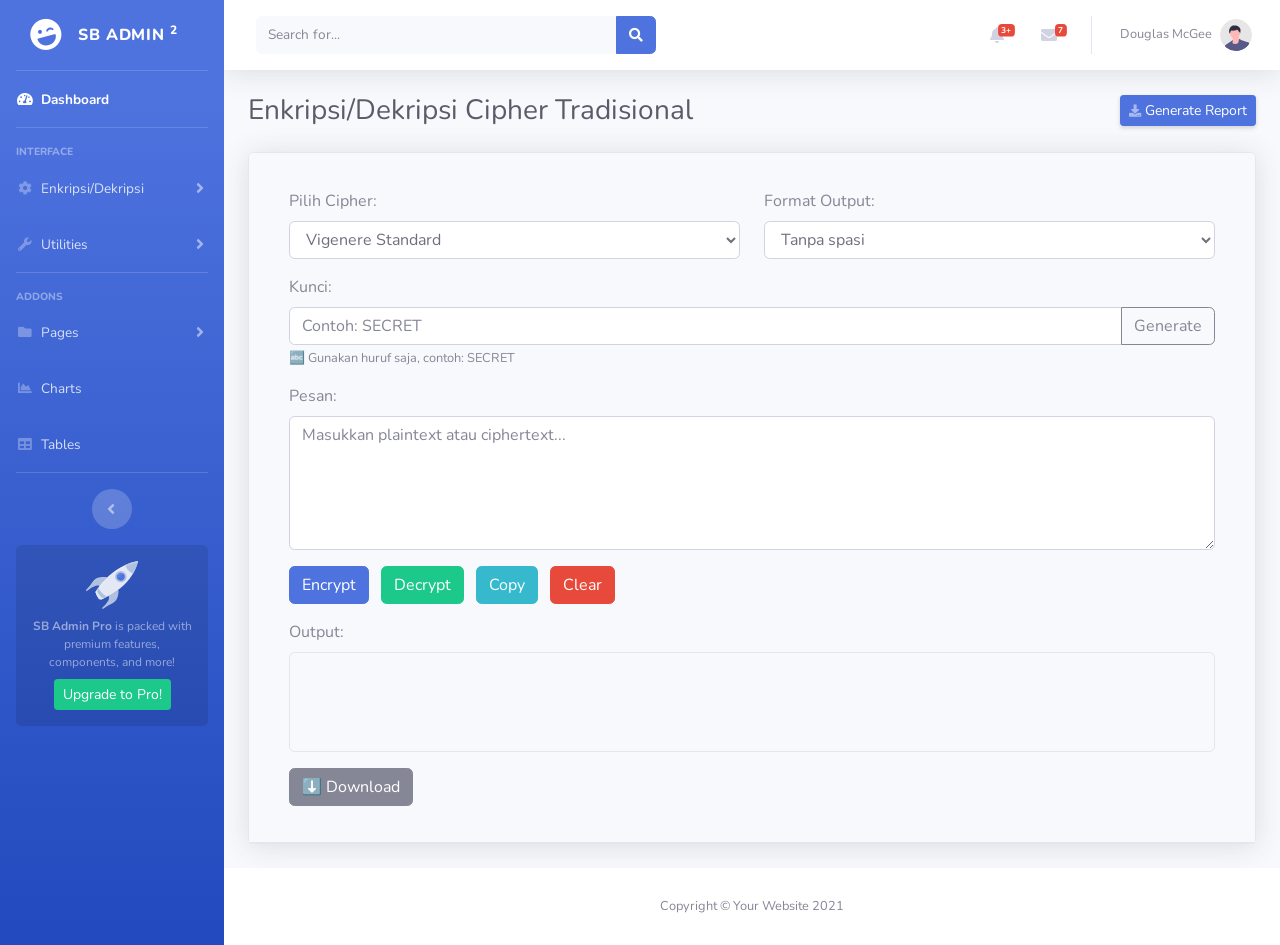
==== dasar.html @ 68fb073e "first commit" ====
<!doctype html>
<html lang="en">
  <head>
    <meta charset="utf-8" />
    <meta http-equiv="X-UA-Compatible" content="IE=edge" />
    <meta
      name="viewport"
      content="width=device-width, initial-scale=1, shrink-to-fit=no"
    />
    <meta name="description" content="" />
    <meta name="author" content="" />

    <title>SB Admin 2 - Dashboard</title>

    <!-- Custom fonts for this template-->
    <link
      href="vendor/fontawesome-free/css/all.min.css"
      rel="stylesheet"
      type="text/css"
    />
    <link
      href="https://fonts.googleapis.com/css?family=Nunito:200,200i,300,300i,400,400i,600,600i,700,700i,800,800i,900,900i"
      rel="stylesheet"
    />

    <!-- Custom styles for this template-->
    <link href="css/sb-admin-2.min.css" rel="stylesheet" />
  </head>

  <body id="page-top">
    <!-- Page Wrapper -->
    <div id="wrapper">
      <!-- Sidebar -->
      <ul
        class="navbar-nav bg-gradient-primary sidebar sidebar-dark accordion"
        id="accordionSidebar"
      >
        <!-- Sidebar - Brand -->
        <a
          class="sidebar-brand d-flex align-items-center justify-content-center"
          href="index.html"
        >
          <div class="sidebar-brand-icon rotate-n-15">
            <i class="fas fa-laugh-wink"></i>
          </div>
          <div class="sidebar-brand-text mx-3">SB Admin <sup>2</sup></div>
        </a>

        <!-- Divider -->
        <hr class="sidebar-divider my-0" />

        <!-- Nav Item - Dashboard -->
        <li class="nav-item active">
          <a class="nav-link" href="index.html">
            <i class="fas fa-fw fa-tachometer-alt"></i>
            <span>Dashboard</span></a
          >
        </li>

        <!-- Divider -->
        <hr class="sidebar-divider" />

        <!-- Heading -->
        <div class="sidebar-heading">Interface</div>

        <!-- Nav Item - Pages Collapse Menu -->
        <li class="nav-item">
          <a
            class="nav-link collapsed"
            href="#"
            data-toggle="collapse"
            data-target="#collapseTwo"
            aria-expanded="true"
            aria-controls="collapseTwo"
          >
            <i class="fas fa-fw fa-cog"></i>
            <span>Enkripsi/Dekripsi</span>
          </a>
          <div
            id="collapseTwo"
            class="collapse"
            aria-labelledby="headingTwo"
            data-parent="#accordionSidebar"
          >
            <div class="bg-white py-2 collapse-inner rounded">
              <h6 class="collapse-header">Custom Components:</h6>
              <a class="collapse-item" href="dasar.html">Dasar</a>
              <a class="collapse-item" href="modern.html">Modern</a>
              <a class="collapse-item" href="upload.html">Upload File</a>
              <a class="collapse-item" href="realtime.html">Real Time</a>
            </div>
          </div>
        </li>

        <!-- Nav Item - Utilities Collapse Menu -->
        <li class="nav-item">
          <a
            class="nav-link collapsed"
            href="#"
            data-toggle="collapse"
            data-target="#collapseUtilities"
            aria-expanded="true"
            aria-controls="collapseUtilities"
          >
            <i class="fas fa-fw fa-wrench"></i>
            <span>Utilities</span>
          </a>
          <div
            id="collapseUtilities"
            class="collapse"
            aria-labelledby="headingUtilities"
            data-parent="#accordionSidebar"
          >
            <div class="bg-white py-2 collapse-inner rounded">
              <h6 class="collapse-header">Custom Utilities:</h6>
              <a class="collapse-item" href="utilities-color.html">Colors</a>
              <a class="collapse-item" href="utilities-border.html">Borders</a>
              <a class="collapse-item" href="utilities-animation.html"
                >Animations</a
              >
              <a class="collapse-item" href="utilities-other.html">Other</a>
            </div>
          </div>
        </li>

        <!-- Divider -->
        <hr class="sidebar-divider" />

        <!-- Heading -->
        <div class="sidebar-heading">Addons</div>

        <!-- Nav Item - Pages Collapse Menu -->
        <li class="nav-item">
          <a
            class="nav-link collapsed"
            href="#"
            data-toggle="collapse"
            data-target="#collapsePages"
            aria-expanded="true"
            aria-controls="collapsePages"
          >
            <i class="fas fa-fw fa-folder"></i>
            <span>Pages</span>
          </a>
          <div
            id="collapsePages"
            class="collapse"
            aria-labelledby="headingPages"
            data-parent="#accordionSidebar"
          >
            <div class="bg-white py-2 collapse-inner rounded">
              <h6 class="collapse-header">Login Screens:</h6>
              <a class="collapse-item" href="login.html">Login</a>
              <a class="collapse-item" href="register.html">Register</a>
              <a class="collapse-item" href="forgot-password.html"
                >Forgot Password</a
              >
              <div class="collapse-divider"></div>
              <h6 class="collapse-header">Other Pages:</h6>
              <a class="collapse-item" href="404.html">404 Page</a>
              <a class="collapse-item" href="blank.html">Blank Page</a>
            </div>
          </div>
        </li>

        <!-- Nav Item - Charts -->
        <li class="nav-item">
          <a class="nav-link" href="charts.html">
            <i class="fas fa-fw fa-chart-area"></i>
            <span>Charts</span></a
          >
        </li>

        <!-- Nav Item - Tables -->
        <li class="nav-item">
          <a class="nav-link" href="tables.html">
            <i class="fas fa-fw fa-table"></i>
            <span>Tables</span></a
          >
        </li>

        <!-- Divider -->
        <hr class="sidebar-divider d-none d-md-block" />

        <!-- Sidebar Toggler (Sidebar) -->
        <div class="text-center d-none d-md-inline">
          <button class="rounded-circle border-0" id="sidebarToggle"></button>
        </div>

        <!-- Sidebar Message -->
        <div class="sidebar-card d-none d-lg-flex">
          <img
            class="sidebar-card-illustration mb-2"
            src="img/undraw_rocket.svg"
            alt="..."
          />
          <p class="text-center mb-2">
            <strong>SB Admin Pro</strong> is packed with premium features,
            components, and more!
          </p>
          <a
            class="btn btn-success btn-sm"
            href="https://startbootstrap.com/theme/sb-admin-pro"
            >Upgrade to Pro!</a
          >
        </div>
      </ul>
      <!-- End of Sidebar -->

      <!-- Content Wrapper -->
      <div id="content-wrapper" class="d-flex flex-column">
        <!-- Main Content -->
        <div id="content">
          <!-- Topbar -->
          <nav
            class="navbar navbar-expand navbar-light bg-white topbar mb-4 static-top shadow"
          >
            <!-- Sidebar Toggle (Topbar) -->
            <button
              id="sidebarToggleTop"
              class="btn btn-link d-md-none rounded-circle mr-3"
            >
              <i class="fa fa-bars"></i>
            </button>

            <!-- Topbar Search -->
            <form
              class="d-none d-sm-inline-block form-inline mr-auto ml-md-3 my-2 my-md-0 mw-100 navbar-search"
            >
              <div class="input-group">
                <input
                  type="text"
                  class="form-control bg-light border-0 small"
                  placeholder="Search for..."
                  aria-label="Search"
                  aria-describedby="basic-addon2"
                />
                <div class="input-group-append">
                  <button class="btn btn-primary" type="button">
                    <i class="fas fa-search fa-sm"></i>
                  </button>
                </div>
              </div>
            </form>

            <!-- Topbar Navbar -->
            <ul class="navbar-nav ml-auto">
              <!-- Nav Item - Search Dropdown (Visible Only XS) -->
              <li class="nav-item dropdown no-arrow d-sm-none">
                <a
                  class="nav-link dropdown-toggle"
                  href="#"
                  id="searchDropdown"
                  role="button"
                  data-toggle="dropdown"
                  aria-haspopup="true"
                  aria-expanded="false"
                >
                  <i class="fas fa-search fa-fw"></i>
                </a>
                <!-- Dropdown - Messages -->
                <div
                  class="dropdown-menu dropdown-menu-right p-3 shadow animated--grow-in"
                  aria-labelledby="searchDropdown"
                >
                  <form class="form-inline mr-auto w-100 navbar-search">
                    <div class="input-group">
                      <input
                        type="text"
                        class="form-control bg-light border-0 small"
                        placeholder="Search for..."
                        aria-label="Search"
                        aria-describedby="basic-addon2"
                      />
                      <div class="input-group-append">
                        <button class="btn btn-primary" type="button">
                          <i class="fas fa-search fa-sm"></i>
                        </button>
                      </div>
                    </div>
                  </form>
                </div>
              </li>

              <!-- Nav Item - Alerts -->
              <li class="nav-item dropdown no-arrow mx-1">
                <a
                  class="nav-link dropdown-toggle"
                  href="#"
                  id="alertsDropdown"
                  role="button"
                  data-toggle="dropdown"
                  aria-haspopup="true"
                  aria-expanded="false"
                >
                  <i class="fas fa-bell fa-fw"></i>
                  <!-- Counter - Alerts -->
                  <span class="badge badge-danger badge-counter">3+</span>
                </a>
                <!-- Dropdown - Alerts -->
                <div
                  class="dropdown-list dropdown-menu dropdown-menu-right shadow animated--grow-in"
                  aria-labelledby="alertsDropdown"
                >
                  <h6 class="dropdown-header">Alerts Center</h6>
                  <a class="dropdown-item d-flex align-items-center" href="#">
                    <div class="mr-3">
                      <div class="icon-circle bg-primary">
                        <i class="fas fa-file-alt text-white"></i>
                      </div>
                    </div>
                    <div>
                      <div class="small text-gray-500">December 12, 2019</div>
                      <span class="font-weight-bold"
                        >A new monthly report is ready to download!</span
                      >
                    </div>
                  </a>
                  <a class="dropdown-item d-flex align-items-center" href="#">
                    <div class="mr-3">
                      <div class="icon-circle bg-success">
                        <i class="fas fa-donate text-white"></i>
                      </div>
                    </div>
                    <div>
                      <div class="small text-gray-500">December 7, 2019</div>
                      $290.29 has been deposited into your account!
                    </div>
                  </a>
                  <a class="dropdown-item d-flex align-items-center" href="#">
                    <div class="mr-3">
                      <div class="icon-circle bg-warning">
                        <i class="fas fa-exclamation-triangle text-white"></i>
                      </div>
                    </div>
                    <div>
                      <div class="small text-gray-500">December 2, 2019</div>
                      Spending Alert: We've noticed unusually high spending for
                      your account.
                    </div>
                  </a>
                  <a
                    class="dropdown-item text-center small text-gray-500"
                    href="#"
                    >Show All Alerts</a
                  >
                </div>
              </li>

              <!-- Nav Item - Messages -->
              <li class="nav-item dropdown no-arrow mx-1">
                <a
                  class="nav-link dropdown-toggle"
                  href="#"
                  id="messagesDropdown"
                  role="button"
                  data-toggle="dropdown"
                  aria-haspopup="true"
                  aria-expanded="false"
                >
                  <i class="fas fa-envelope fa-fw"></i>
                  <!-- Counter - Messages -->
                  <span class="badge badge-danger badge-counter">7</span>
                </a>
                <!-- Dropdown - Messages -->
                <div
                  class="dropdown-list dropdown-menu dropdown-menu-right shadow animated--grow-in"
                  aria-labelledby="messagesDropdown"
                >
                  <h6 class="dropdown-header">Message Center</h6>
                  <a class="dropdown-item d-flex align-items-center" href="#">
                    <div class="dropdown-list-image mr-3">
                      <img
                        class="rounded-circle"
                        src="img/undraw_profile_1.svg"
                        alt="..."
                      />
                      <div class="status-indicator bg-success"></div>
                    </div>
                    <div class="font-weight-bold">
                      <div class="text-truncate">
                        Hi there! I am wondering if you can help me with a
                        problem I've been having.
                      </div>
                      <div class="small text-gray-500">Emily Fowler · 58m</div>
                    </div>
                  </a>
                  <a class="dropdown-item d-flex align-items-center" href="#">
                    <div class="dropdown-list-image mr-3">
                      <img
                        class="rounded-circle"
                        src="img/undraw_profile_2.svg"
                        alt="..."
                      />
                      <div class="status-indicator"></div>
                    </div>
                    <div>
                      <div class="text-truncate">
                        I have the photos that you ordered last month, how would
                        you like them sent to you?
                      </div>
                      <div class="small text-gray-500">Jae Chun · 1d</div>
                    </div>
                  </a>
                  <a class="dropdown-item d-flex align-items-center" href="#">
                    <div class="dropdown-list-image mr-3">
                      <img
                        class="rounded-circle"
                        src="img/undraw_profile_3.svg"
                        alt="..."
                      />
                      <div class="status-indicator bg-warning"></div>
                    </div>
                    <div>
                      <div class="text-truncate">
                        Last month's report looks great, I am very happy with
                        the progress so far, keep up the good work!
                      </div>
                      <div class="small text-gray-500">Morgan Alvarez · 2d</div>
                    </div>
                  </a>
                  <a class="dropdown-item d-flex align-items-center" href="#">
                    <div class="dropdown-list-image mr-3">
                      <img
                        class="rounded-circle"
                        src="https://source.unsplash.com/Mv9hjnEUHR4/60x60"
                        alt="..."
                      />
                      <div class="status-indicator bg-success"></div>
                    </div>
                    <div>
                      <div class="text-truncate">
                        Am I a good boy? The reason I ask is because someone
                        told me that people say this to all dogs, even if they
                        aren't good...
                      </div>
                      <div class="small text-gray-500">
                        Chicken the Dog · 2w
                      </div>
                    </div>
                  </a>
                  <a
                    class="dropdown-item text-center small text-gray-500"
                    href="#"
                    >Read More Messages</a
                  >
                </div>
              </li>

              <div class="topbar-divider d-none d-sm-block"></div>

              <!-- Nav Item - User Information -->
              <li class="nav-item dropdown no-arrow">
                <a
                  class="nav-link dropdown-toggle"
                  href="#"
                  id="userDropdown"
                  role="button"
                  data-toggle="dropdown"
                  aria-haspopup="true"
                  aria-expanded="false"
                >
                  <span class="mr-2 d-none d-lg-inline text-gray-600 small"
                    >Douglas McGee</span
                  >
                  <img
                    class="img-profile rounded-circle"
                    src="img/undraw_profile.svg"
                  />
                </a>
                <!-- Dropdown - User Information -->
                <div
                  class="dropdown-menu dropdown-menu-right shadow animated--grow-in"
                  aria-labelledby="userDropdown"
                >
                  <a class="dropdown-item" href="#">
                    <i class="fas fa-user fa-sm fa-fw mr-2 text-gray-400"></i>
                    Profile
                  </a>
                  <a class="dropdown-item" href="#">
                    <i class="fas fa-cogs fa-sm fa-fw mr-2 text-gray-400"></i>
                    Settings
                  </a>
                  <a class="dropdown-item" href="#">
                    <i class="fas fa-list fa-sm fa-fw mr-2 text-gray-400"></i>
                    Activity Log
                  </a>
                  <div class="dropdown-divider"></div>
                  <a
                    class="dropdown-item"
                    href="#"
                    data-toggle="modal"
                    data-target="#logoutModal"
                  >
                    <i
                      class="fas fa-sign-out-alt fa-sm fa-fw mr-2 text-gray-400"
                    ></i>
                    Logout
                  </a>
                </div>
              </li>
            </ul>
          </nav>
          <!-- End of Topbar -->

          <!-- Begin Page Content -->
          <div class="container-fluid">
            <!-- Page Heading -->
            <div
              class="d-sm-flex align-items-center justify-content-between mb-4"
            >
              <h1 class="h3 mb-0 text-gray-800">Enkripsi/Dekripsi Cipher Tradisional</h1>
              <a
                href="#"
                class="d-none d-sm-inline-block btn btn-sm btn-primary shadow-sm"
                ><i class="fas fa-download fa-sm text-white-50"></i> Generate
                Report</a
              >
            </div>

            <!-- Content Row -->

            <div class="row">
              <!-- Area Chart -->
              <div class="col-xl-12">
                <div class="card shadow mb-4">
                  <!-- Card Header - Dropdown -->
                  <div
                    class="card-header py-3 d-flex flex-column justify-content-between"
                  >                    
                    <div class="card-body">
                      <div id="basic-encrypt">
                        <!-- Row 1 -->
                        <div class="row mb-3">
                          <div class="col-md-6">
                            <label>Pilih Cipher:</label>
                            <select
                              id="cipherSelect"
                              class="form-control"
                              onchange="updateKeyHint()"
                            >
                              <option value="vigenere">
                                Vigenere Standard
                              </option>
                              <option value="autokey">Auto-Key Vigenere</option>
                              <option value="extended">
                                Extended Vigenere
                              </option>
                              <option value="affine">Affine Cipher</option>
                              <option value="playfair">Playfair Cipher</option>
                              <option value="hill">Hill Cipher (2x2)</option>
                            </select>
                          </div>

                          <div class="col-md-6">
                            <label>Format Output:</label>
                            <select id="cipherTextFormat" class="form-control">
                              <option value="none">Tanpa spasi</option>
                              <option value="group5">Kelompok 5 huruf</option>
                            </select>
                          </div>
                        </div>

                        <!-- Key -->
                        <div class="mb-3">
                          <label>Kunci:</label>
                          <div class="input-group">
                            <input
                              type="text"
                              id="keyInput"
                              class="form-control"
                              placeholder="Masukkan kunci"
                            />
                            <div class="input-group-append">
                              <button
                                class="btn btn-outline-secondary"
                                onclick="generateSimpleKey()"
                              >
                                Generate
                              </button>
                            </div>
                          </div>
                          <small
                            id="keyHint"
                            class="form-text text-muted"
                          ></small>
                        </div>

                        <!-- Text -->
                        <div class="mb-3">
                          <label>Pesan:</label>
                          <textarea
                            id="plaintextInput"
                            class="form-control"
                            rows="5"
                            placeholder="Masukkan plaintext atau ciphertext..."
                          ></textarea>
                        </div>

                        <!-- Buttons -->
                        <div class="mb-3">
                          <button
                            class="btn btn-primary mr-2"
                            onclick="encryptText()"
                          >
                            Encrypt
                          </button>
                          <button
                            class="btn btn-success mr-2"
                            onclick="decryptText()"
                          >
                            Decrypt
                          </button>
                          <button
                            class="btn btn-info mr-2"
                            onclick="copyOutput()"
                          >
                            Copy
                          </button>
                          <button class="btn btn-danger" onclick="clearForm()">
                            Clear
                          </button>
                        </div>

                        <!-- Output -->
                        <div class="mb-3">
                          <label>Output:</label>
                          <div
                            class="border p-3 bg-light rounded"
                            id="basicOutput"
                            style="min-height: 100px"
                          ></div>
                        </div>

                        <button
                          class="btn btn-secondary"
                          onclick="downloadOutput('basic')"
                        >
                          ⬇️ Download
                        </button>
                      </div>
                    </div>
                  </div>
                  <!-- Card Body -->
                </div>
              </div>
            </div>
          </div>
          <!-- /.container-fluid -->
        </div>
        <!-- End of Main Content -->

        <!-- Footer -->
        <footer class="sticky-footer bg-white">
          <div class="container my-auto">
            <div class="copyright text-center my-auto">
              <span>Copyright &copy; Your Website 2021</span>
            </div>
          </div>
        </footer>
        <!-- End of Footer -->
      </div>
      <!-- End of Content Wrapper -->
    </div>
    <!-- End of Page Wrapper -->

    <!-- Scroll to Top Button-->
    <a class="scroll-to-top rounded" href="#page-top">
      <i class="fas fa-angle-up"></i>
    </a>

    <!-- Logout Modal-->
    <div
      class="modal fade"
      id="logoutModal"
      tabindex="-1"
      role="dialog"
      aria-labelledby="exampleModalLabel"
      aria-hidden="true"
    >
      <div class="modal-dialog" role="document">
        <div class="modal-content">
          <div class="modal-header">
            <h5 class="modal-title" id="exampleModalLabel">Ready to Leave?</h5>
            <button
              class="close"
              type="button"
              data-dismiss="modal"
              aria-label="Close"
            >
              <span aria-hidden="true">×</span>
            </button>
          </div>
          <div class="modal-body">
            Select "Logout" below if you are ready to end your current session.
          </div>
          <div class="modal-footer">
            <button
              class="btn btn-secondary"
              type="button"
              data-dismiss="modal"
            >
              Cancel
            </button>
            <a class="btn btn-primary" href="login.html">Logout</a>
          </div>
        </div>
      </div>
    </div>

    <!-- Bootstrap core JavaScript-->
    <script src="vendor/jquery/jquery.min.js"></script>
    <script src="vendor/bootstrap/js/bootstrap.bundle.min.js"></script>

    <!-- Core plugin JavaScript-->
    <script src="vendor/jquery-easing/jquery.easing.min.js"></script>

    <!-- Custom scripts for all pages-->
    <script src="js/sb-admin-2.min.js"></script>

    <!-- Page level plugins -->
    <script src="vendor/chart.js/Chart.min.js"></script>

    <!-- Page level custom scripts -->
    <script src="js/demo/chart-area-demo.js"></script>
    <script src="js/demo/chart-pie-demo.js"></script>

    <!-- Scripts -->
    <script src="crypto-algorithms.js"></script>
    <script src="utils.js"></script>
    <script src="visualization.js"></script>
    <script src="script.js"></script>
  </body>
</html>
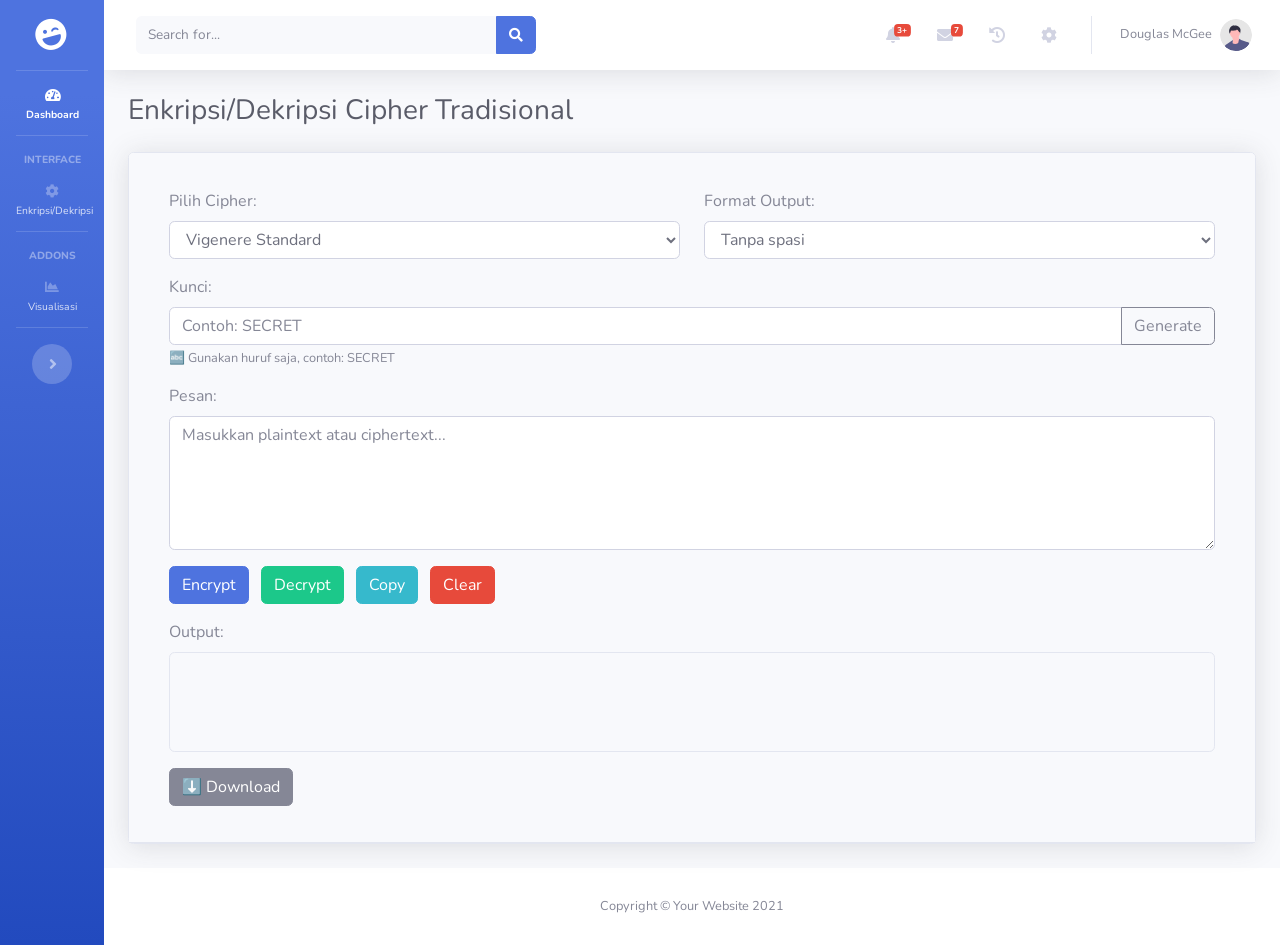
==== commit fa1627e6: "perubahan ripan" ====
--- a/dasar.html
+++ b/dasar.html
@@ -10,7 +10,7 @@
     <meta name="description" content="" />
     <meta name="author" content="" />
 
-    <title>SB Admin 2 - Dashboard</title>
+    <title>Criptools - Dashboard</title>
 
     <!-- Custom fonts for this template-->
     <link
@@ -25,6 +25,89 @@
 
     <!-- Custom styles for this template-->
     <link href="css/sb-admin-2.min.css" rel="stylesheet" />
+
+    <style>
+      .custom-modal {
+        display: none;
+        position: fixed;
+        top: 0;
+        left: 0;
+        width: 100%;
+        height: 100%;
+        background-color: rgba(0, 0, 0, 0.5);
+        z-index: 1050;
+        align-items: center;
+        justify-content: center;
+      }
+
+      .custom-modal .modal-content {
+        background: #ffffff;
+        border-radius: 0.35rem;
+        max-width: 720px;
+        width: 92%;
+        max-height: 85vh;
+        overflow: hidden;
+        display: flex;
+        flex-direction: column;
+        box-shadow: 0 0.5rem 1rem rgba(0, 0, 0, 0.15);
+      }
+
+      .custom-modal .modal-header,
+      .custom-modal .modal-footer {
+        padding: 1rem 1.25rem;
+        border-bottom: 1px solid #e3e6f0;
+      }
+
+      .custom-modal .modal-footer {
+        border-top: 1px solid #e3e6f0;
+        border-bottom: none;
+        justify-content: flex-end;
+      }
+
+      .custom-modal .modal-body {
+        padding: 1rem 1.25rem;
+        overflow: auto;
+      }
+
+      .custom-modal .modal-close {
+        background: transparent;
+        border: 0;
+        font-size: 1.5rem;
+        color: #858796;
+      }
+
+      .history-table {
+        width: 100%;
+        border-collapse: collapse;
+      }
+
+      .history-table th,
+      .history-table td {
+        padding: 0.5rem 0.75rem;
+        border-bottom: 1px solid #e3e6f0;
+        vertical-align: top;
+        font-size: 0.9rem;
+      }
+
+      .history-table th {
+        background-color: #f8f9fc;
+        font-weight: 600;
+        color: #4e73df;
+      }
+
+      .history-table .favorite-btn,
+      .history-table .delete-btn {
+        border: 0;
+        background: transparent;
+        cursor: pointer;
+      }
+
+      .no-data {
+        text-align: center;
+        padding: 1.5rem;
+        color: #858796;
+      }
+    </style>
   </head>
 
   <body id="page-top">
@@ -43,7 +126,7 @@
           <div class="sidebar-brand-icon rotate-n-15">
             <i class="fas fa-laugh-wink"></i>
           </div>
-          <div class="sidebar-brand-text mx-3">SB Admin <sup>2</sup></div>
+          <div class="sidebar-brand-text mx-3">Criptools</div>
         </a>
 
         <!-- Divider -->
@@ -92,92 +175,27 @@
           </div>
         </li>
 
-        <!-- Nav Item - Utilities Collapse Menu -->
-        <li class="nav-item">
-          <a
-            class="nav-link collapsed"
-            href="#"
-            data-toggle="collapse"
-            data-target="#collapseUtilities"
-            aria-expanded="true"
-            aria-controls="collapseUtilities"
-          >
-            <i class="fas fa-fw fa-wrench"></i>
-            <span>Utilities</span>
-          </a>
-          <div
-            id="collapseUtilities"
-            class="collapse"
-            aria-labelledby="headingUtilities"
-            data-parent="#accordionSidebar"
-          >
-            <div class="bg-white py-2 collapse-inner rounded">
-              <h6 class="collapse-header">Custom Utilities:</h6>
-              <a class="collapse-item" href="utilities-color.html">Colors</a>
-              <a class="collapse-item" href="utilities-border.html">Borders</a>
-              <a class="collapse-item" href="utilities-animation.html"
-                >Animations</a
-              >
-              <a class="collapse-item" href="utilities-other.html">Other</a>
-            </div>
-          </div>
-        </li>
-
         <!-- Divider -->
         <hr class="sidebar-divider" />
 
         <!-- Heading -->
         <div class="sidebar-heading">Addons</div>
 
-        <!-- Nav Item - Pages Collapse Menu -->
-        <li class="nav-item">
-          <a
-            class="nav-link collapsed"
-            href="#"
-            data-toggle="collapse"
-            data-target="#collapsePages"
-            aria-expanded="true"
-            aria-controls="collapsePages"
-          >
-            <i class="fas fa-fw fa-folder"></i>
-            <span>Pages</span>
-          </a>
-          <div
-            id="collapsePages"
-            class="collapse"
-            aria-labelledby="headingPages"
-            data-parent="#accordionSidebar"
-          >
-            <div class="bg-white py-2 collapse-inner rounded">
-              <h6 class="collapse-header">Login Screens:</h6>
-              <a class="collapse-item" href="login.html">Login</a>
-              <a class="collapse-item" href="register.html">Register</a>
-              <a class="collapse-item" href="forgot-password.html"
-                >Forgot Password</a
-              >
-              <div class="collapse-divider"></div>
-              <h6 class="collapse-header">Other Pages:</h6>
-              <a class="collapse-item" href="404.html">404 Page</a>
-              <a class="collapse-item" href="blank.html">Blank Page</a>
-            </div>
-          </div>
-        </li>
-
         <!-- Nav Item - Charts -->
         <li class="nav-item">
-          <a class="nav-link" href="charts.html">
+          <a class="nav-link" href="visual.html">
             <i class="fas fa-fw fa-chart-area"></i>
-            <span>Charts</span></a
+            <span>Visualisasi</span></a
           >
         </li>
 
         <!-- Nav Item - Tables -->
-        <li class="nav-item">
+        <!-- <li class="nav-item">
           <a class="nav-link" href="tables.html">
             <i class="fas fa-fw fa-table"></i>
             <span>Tables</span></a
           >
-        </li>
+        </li> -->
 
         <!-- Divider -->
         <hr class="sidebar-divider d-none d-md-block" />
@@ -185,24 +203,6 @@
         <!-- Sidebar Toggler (Sidebar) -->
         <div class="text-center d-none d-md-inline">
           <button class="rounded-circle border-0" id="sidebarToggle"></button>
-        </div>
-
-        <!-- Sidebar Message -->
-        <div class="sidebar-card d-none d-lg-flex">
-          <img
-            class="sidebar-card-illustration mb-2"
-            src="img/undraw_rocket.svg"
-            alt="..."
-          />
-          <p class="text-center mb-2">
-            <strong>SB Admin Pro</strong> is packed with premium features,
-            components, and more!
-          </p>
-          <a
-            class="btn btn-success btn-sm"
-            href="https://startbootstrap.com/theme/sb-admin-pro"
-            >Upgrade to Pro!</a
-          >
         </div>
       </ul>
       <!-- End of Sidebar -->
@@ -447,6 +447,36 @@
                 </div>
               </li>
 
+              <!-- Nav Item - History -->
+              <li class="nav-item no-arrow mx-1">
+                <a
+                  class="nav-link"
+                  href="#"
+                  title="History"
+                  onclick="
+                    showHistoryModal();
+                    return false;
+                  "
+                >
+                  <i class="fas fa-history fa-fw"></i>
+                </a>
+              </li>
+
+              <!-- Nav Item - Settings -->
+              <li class="nav-item no-arrow mx-1">
+                <a
+                  class="nav-link"
+                  href="#"
+                  title="Pengaturan"
+                  onclick="
+                    showSettingsModal();
+                    return false;
+                  "
+                >
+                  <i class="fas fa-cog fa-fw"></i>
+                </a>
+              </li>
+
               <div class="topbar-divider d-none d-sm-block"></div>
 
               <!-- Nav Item - User Information -->
@@ -477,11 +507,25 @@
                     <i class="fas fa-user fa-sm fa-fw mr-2 text-gray-400"></i>
                     Profile
                   </a>
-                  <a class="dropdown-item" href="#">
+                  <a
+                    class="dropdown-item"
+                    href="#"
+                    onclick="
+                      showSettingsModal();
+                      return false;
+                    "
+                  >
                     <i class="fas fa-cogs fa-sm fa-fw mr-2 text-gray-400"></i>
                     Settings
                   </a>
-                  <a class="dropdown-item" href="#">
+                  <a
+                    class="dropdown-item"
+                    href="#"
+                    onclick="
+                      showHistoryModal();
+                      return false;
+                    "
+                  >
                     <i class="fas fa-list fa-sm fa-fw mr-2 text-gray-400"></i>
                     Activity Log
                   </a>
@@ -509,13 +553,15 @@
             <div
               class="d-sm-flex align-items-center justify-content-between mb-4"
             >
-              <h1 class="h3 mb-0 text-gray-800">Enkripsi/Dekripsi Cipher Tradisional</h1>
-              <a
+              <h1 class="h3 mb-0 text-gray-800">
+                Enkripsi/Dekripsi Cipher Tradisional
+              </h1>
+              <!-- <a
                 href="#"
                 class="d-none d-sm-inline-block btn btn-sm btn-primary shadow-sm"
                 ><i class="fas fa-download fa-sm text-white-50"></i> Generate
                 Report</a
-              >
+              > -->
             </div>
 
             <!-- Content Row -->
@@ -527,7 +573,7 @@
                   <!-- Card Header - Dropdown -->
                   <div
                     class="card-header py-3 d-flex flex-column justify-content-between"
-                  >                    
+                  >
                     <div class="card-body">
                       <div id="basic-encrypt">
                         <!-- Row 1 -->
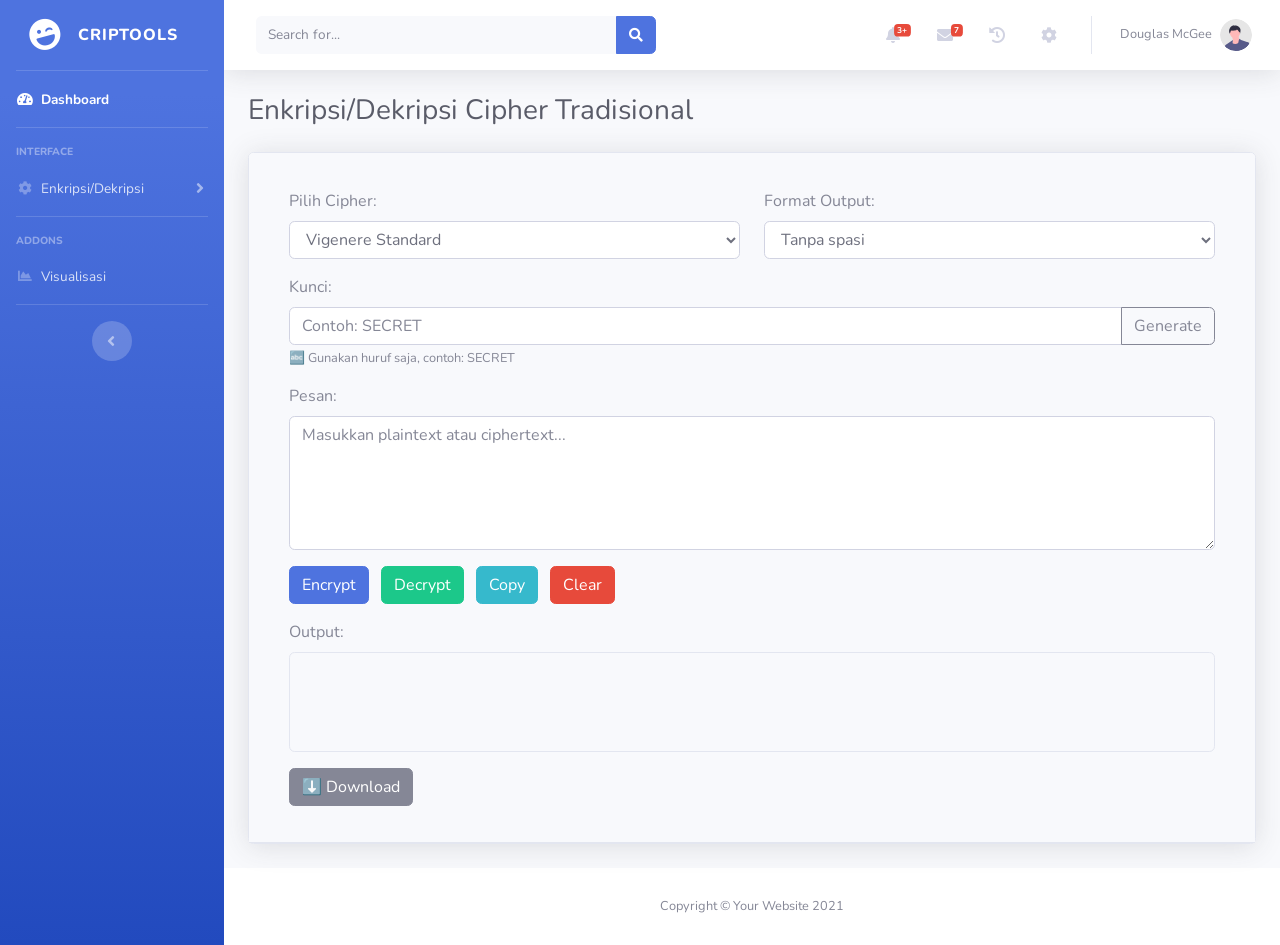
==== commit f2e1afa1: "Penambahan Caesar" ====
--- a/dasar.html
+++ b/dasar.html
@@ -592,6 +592,7 @@
                               <option value="extended">
                                 Extended Vigenere
                               </option>
+                              <option value="caesar">Caesar Cipher</option>
                               <option value="affine">Affine Cipher</option>
                               <option value="playfair">Playfair Cipher</option>
                               <option value="hill">Hill Cipher (2x2)</option>
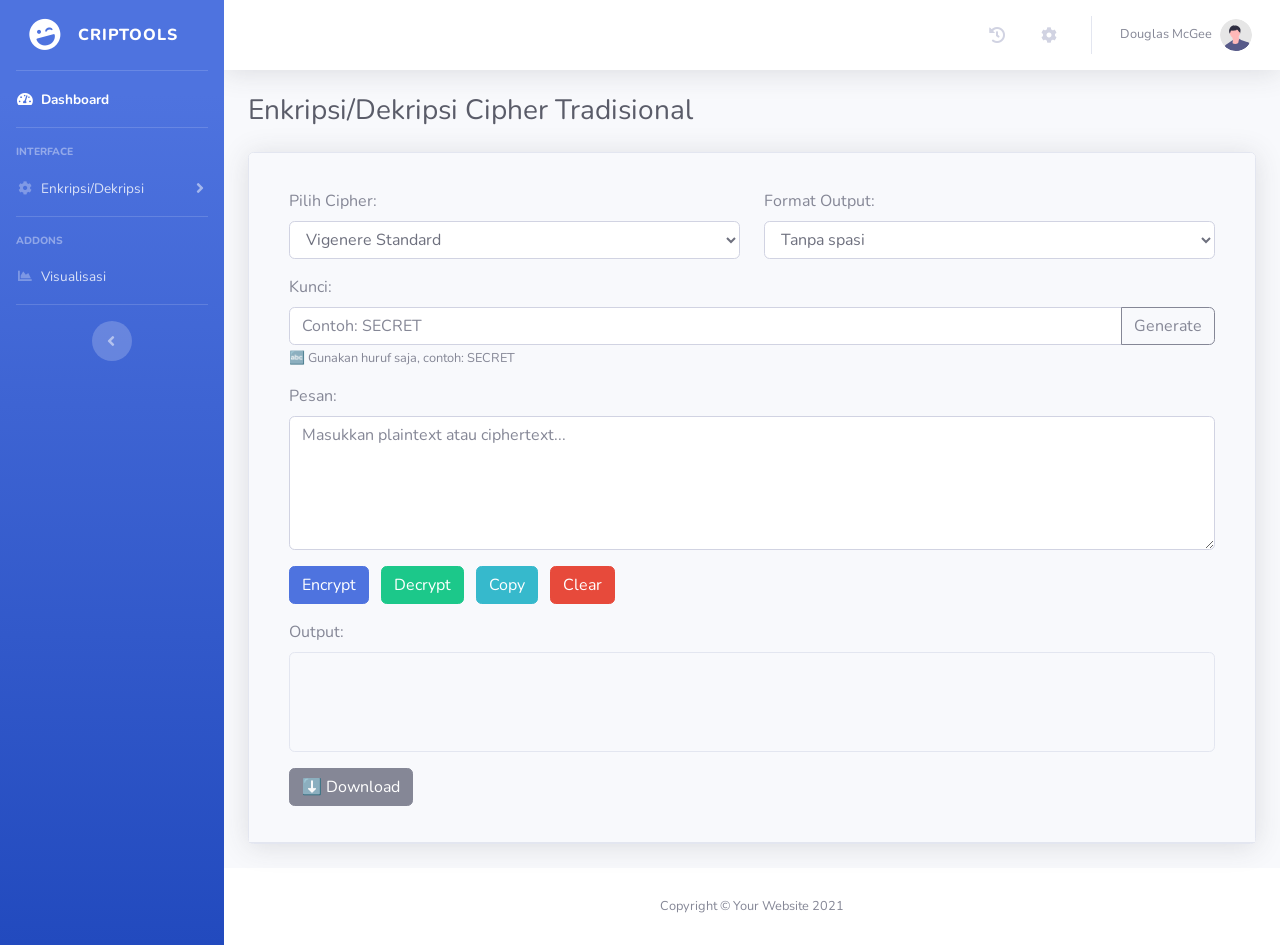
==== commit d64ddc8c: "real-time & upload" ====
--- a/dasar.html
+++ b/dasar.html
@@ -222,26 +222,7 @@
             >
               <i class="fa fa-bars"></i>
             </button>
-
-            <!-- Topbar Search -->
-            <form
-              class="d-none d-sm-inline-block form-inline mr-auto ml-md-3 my-2 my-md-0 mw-100 navbar-search"
-            >
-              <div class="input-group">
-                <input
-                  type="text"
-                  class="form-control bg-light border-0 small"
-                  placeholder="Search for..."
-                  aria-label="Search"
-                  aria-describedby="basic-addon2"
-                />
-                <div class="input-group-append">
-                  <button class="btn btn-primary" type="button">
-                    <i class="fas fa-search fa-sm"></i>
-                  </button>
-                </div>
-              </div>
-            </form>
+         
 
             <!-- Topbar Navbar -->
             <ul class="navbar-nav ml-auto">
@@ -280,172 +261,7 @@
                     </div>
                   </form>
                 </div>
-              </li>
-
-              <!-- Nav Item - Alerts -->
-              <li class="nav-item dropdown no-arrow mx-1">
-                <a
-                  class="nav-link dropdown-toggle"
-                  href="#"
-                  id="alertsDropdown"
-                  role="button"
-                  data-toggle="dropdown"
-                  aria-haspopup="true"
-                  aria-expanded="false"
-                >
-                  <i class="fas fa-bell fa-fw"></i>
-                  <!-- Counter - Alerts -->
-                  <span class="badge badge-danger badge-counter">3+</span>
-                </a>
-                <!-- Dropdown - Alerts -->
-                <div
-                  class="dropdown-list dropdown-menu dropdown-menu-right shadow animated--grow-in"
-                  aria-labelledby="alertsDropdown"
-                >
-                  <h6 class="dropdown-header">Alerts Center</h6>
-                  <a class="dropdown-item d-flex align-items-center" href="#">
-                    <div class="mr-3">
-                      <div class="icon-circle bg-primary">
-                        <i class="fas fa-file-alt text-white"></i>
-                      </div>
-                    </div>
-                    <div>
-                      <div class="small text-gray-500">December 12, 2019</div>
-                      <span class="font-weight-bold"
-                        >A new monthly report is ready to download!</span
-                      >
-                    </div>
-                  </a>
-                  <a class="dropdown-item d-flex align-items-center" href="#">
-                    <div class="mr-3">
-                      <div class="icon-circle bg-success">
-                        <i class="fas fa-donate text-white"></i>
-                      </div>
-                    </div>
-                    <div>
-                      <div class="small text-gray-500">December 7, 2019</div>
-                      $290.29 has been deposited into your account!
-                    </div>
-                  </a>
-                  <a class="dropdown-item d-flex align-items-center" href="#">
-                    <div class="mr-3">
-                      <div class="icon-circle bg-warning">
-                        <i class="fas fa-exclamation-triangle text-white"></i>
-                      </div>
-                    </div>
-                    <div>
-                      <div class="small text-gray-500">December 2, 2019</div>
-                      Spending Alert: We've noticed unusually high spending for
-                      your account.
-                    </div>
-                  </a>
-                  <a
-                    class="dropdown-item text-center small text-gray-500"
-                    href="#"
-                    >Show All Alerts</a
-                  >
-                </div>
-              </li>
-
-              <!-- Nav Item - Messages -->
-              <li class="nav-item dropdown no-arrow mx-1">
-                <a
-                  class="nav-link dropdown-toggle"
-                  href="#"
-                  id="messagesDropdown"
-                  role="button"
-                  data-toggle="dropdown"
-                  aria-haspopup="true"
-                  aria-expanded="false"
-                >
-                  <i class="fas fa-envelope fa-fw"></i>
-                  <!-- Counter - Messages -->
-                  <span class="badge badge-danger badge-counter">7</span>
-                </a>
-                <!-- Dropdown - Messages -->
-                <div
-                  class="dropdown-list dropdown-menu dropdown-menu-right shadow animated--grow-in"
-                  aria-labelledby="messagesDropdown"
-                >
-                  <h6 class="dropdown-header">Message Center</h6>
-                  <a class="dropdown-item d-flex align-items-center" href="#">
-                    <div class="dropdown-list-image mr-3">
-                      <img
-                        class="rounded-circle"
-                        src="img/undraw_profile_1.svg"
-                        alt="..."
-                      />
-                      <div class="status-indicator bg-success"></div>
-                    </div>
-                    <div class="font-weight-bold">
-                      <div class="text-truncate">
-                        Hi there! I am wondering if you can help me with a
-                        problem I've been having.
-                      </div>
-                      <div class="small text-gray-500">Emily Fowler · 58m</div>
-                    </div>
-                  </a>
-                  <a class="dropdown-item d-flex align-items-center" href="#">
-                    <div class="dropdown-list-image mr-3">
-                      <img
-                        class="rounded-circle"
-                        src="img/undraw_profile_2.svg"
-                        alt="..."
-                      />
-                      <div class="status-indicator"></div>
-                    </div>
-                    <div>
-                      <div class="text-truncate">
-                        I have the photos that you ordered last month, how would
-                        you like them sent to you?
-                      </div>
-                      <div class="small text-gray-500">Jae Chun · 1d</div>
-                    </div>
-                  </a>
-                  <a class="dropdown-item d-flex align-items-center" href="#">
-                    <div class="dropdown-list-image mr-3">
-                      <img
-                        class="rounded-circle"
-                        src="img/undraw_profile_3.svg"
-                        alt="..."
-                      />
-                      <div class="status-indicator bg-warning"></div>
-                    </div>
-                    <div>
-                      <div class="text-truncate">
-                        Last month's report looks great, I am very happy with
-                        the progress so far, keep up the good work!
-                      </div>
-                      <div class="small text-gray-500">Morgan Alvarez · 2d</div>
-                    </div>
-                  </a>
-                  <a class="dropdown-item d-flex align-items-center" href="#">
-                    <div class="dropdown-list-image mr-3">
-                      <img
-                        class="rounded-circle"
-                        src="https://source.unsplash.com/Mv9hjnEUHR4/60x60"
-                        alt="..."
-                      />
-                      <div class="status-indicator bg-success"></div>
-                    </div>
-                    <div>
-                      <div class="text-truncate">
-                        Am I a good boy? The reason I ask is because someone
-                        told me that people say this to all dogs, even if they
-                        aren't good...
-                      </div>
-                      <div class="small text-gray-500">
-                        Chicken the Dog · 2w
-                      </div>
-                    </div>
-                  </a>
-                  <a
-                    class="dropdown-item text-center small text-gray-500"
-                    href="#"
-                    >Read More Messages</a
-                  >
-                </div>
-              </li>
+              </li>             
 
               <!-- Nav Item - History -->
               <li class="nav-item no-arrow mx-1">
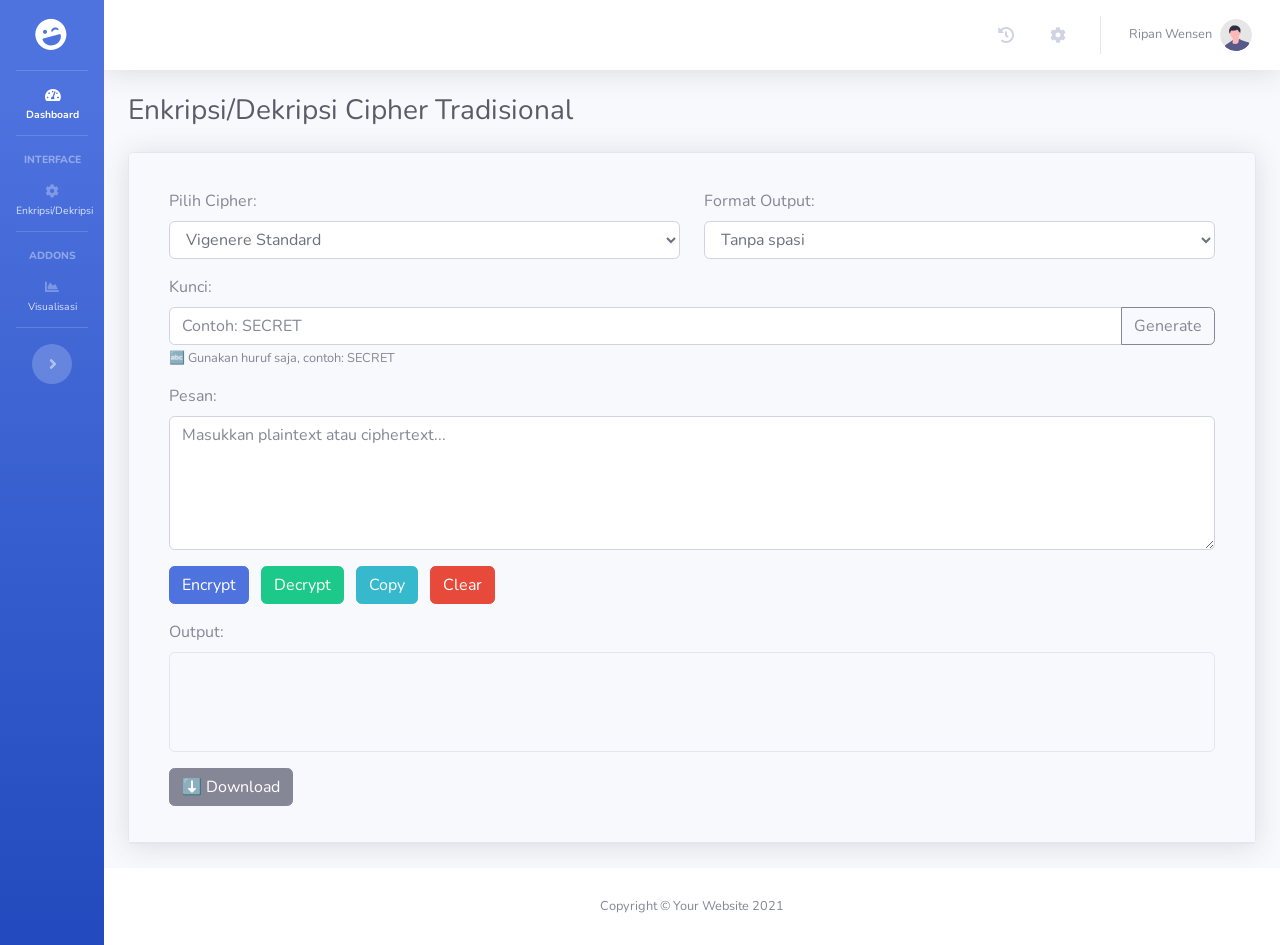
==== commit 86ecf0c5: "add profile name" ====
--- a/dasar.html
+++ b/dasar.html
@@ -222,7 +222,6 @@
             >
               <i class="fa fa-bars"></i>
             </button>
-         
 
             <!-- Topbar Navbar -->
             <ul class="navbar-nav ml-auto">
@@ -261,7 +260,7 @@
                     </div>
                   </form>
                 </div>
-              </li>             
+              </li>
 
               <!-- Nav Item - History -->
               <li class="nav-item no-arrow mx-1">
@@ -307,57 +306,13 @@
                   aria-expanded="false"
                 >
                   <span class="mr-2 d-none d-lg-inline text-gray-600 small"
-                    >Douglas McGee</span
+                    >Ripan Wensen</span
                   >
                   <img
                     class="img-profile rounded-circle"
                     src="img/undraw_profile.svg"
                   />
                 </a>
-                <!-- Dropdown - User Information -->
-                <div
-                  class="dropdown-menu dropdown-menu-right shadow animated--grow-in"
-                  aria-labelledby="userDropdown"
-                >
-                  <a class="dropdown-item" href="#">
-                    <i class="fas fa-user fa-sm fa-fw mr-2 text-gray-400"></i>
-                    Profile
-                  </a>
-                  <a
-                    class="dropdown-item"
-                    href="#"
-                    onclick="
-                      showSettingsModal();
-                      return false;
-                    "
-                  >
-                    <i class="fas fa-cogs fa-sm fa-fw mr-2 text-gray-400"></i>
-                    Settings
-                  </a>
-                  <a
-                    class="dropdown-item"
-                    href="#"
-                    onclick="
-                      showHistoryModal();
-                      return false;
-                    "
-                  >
-                    <i class="fas fa-list fa-sm fa-fw mr-2 text-gray-400"></i>
-                    Activity Log
-                  </a>
-                  <div class="dropdown-divider"></div>
-                  <a
-                    class="dropdown-item"
-                    href="#"
-                    data-toggle="modal"
-                    data-target="#logoutModal"
-                  >
-                    <i
-                      class="fas fa-sign-out-alt fa-sm fa-fw mr-2 text-gray-400"
-                    ></i>
-                    Logout
-                  </a>
-                </div>
               </li>
             </ul>
           </nav>
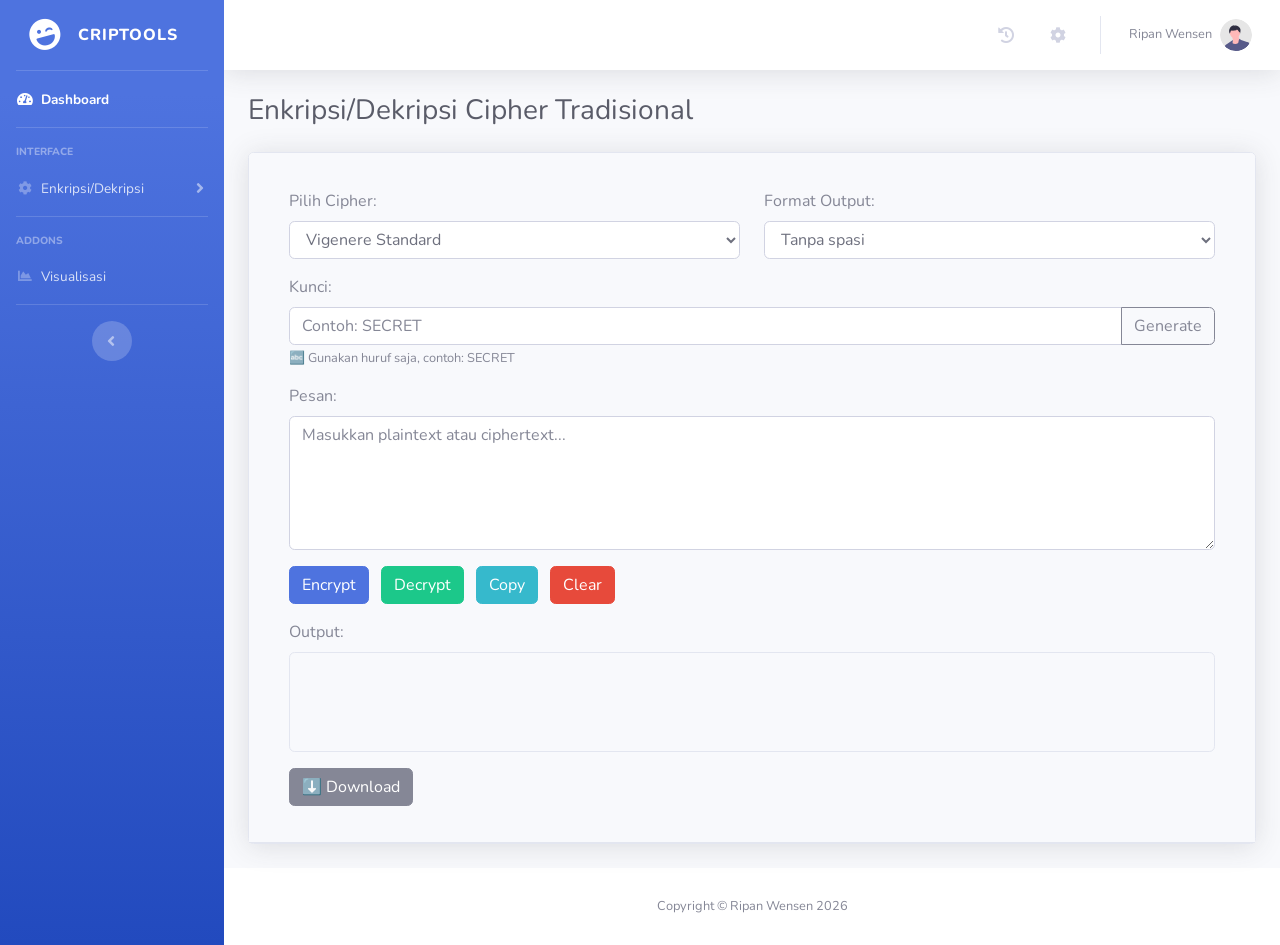
==== commit d05b0370: "footer change" ====
--- a/dasar.html
+++ b/dasar.html
@@ -472,7 +472,7 @@
         <footer class="sticky-footer bg-white">
           <div class="container my-auto">
             <div class="copyright text-center my-auto">
-              <span>Copyright &copy; Your Website 2021</span>
+              <span>Copyright &copy; Ripan Wensen 2026</span>
             </div>
           </div>
         </footer>
